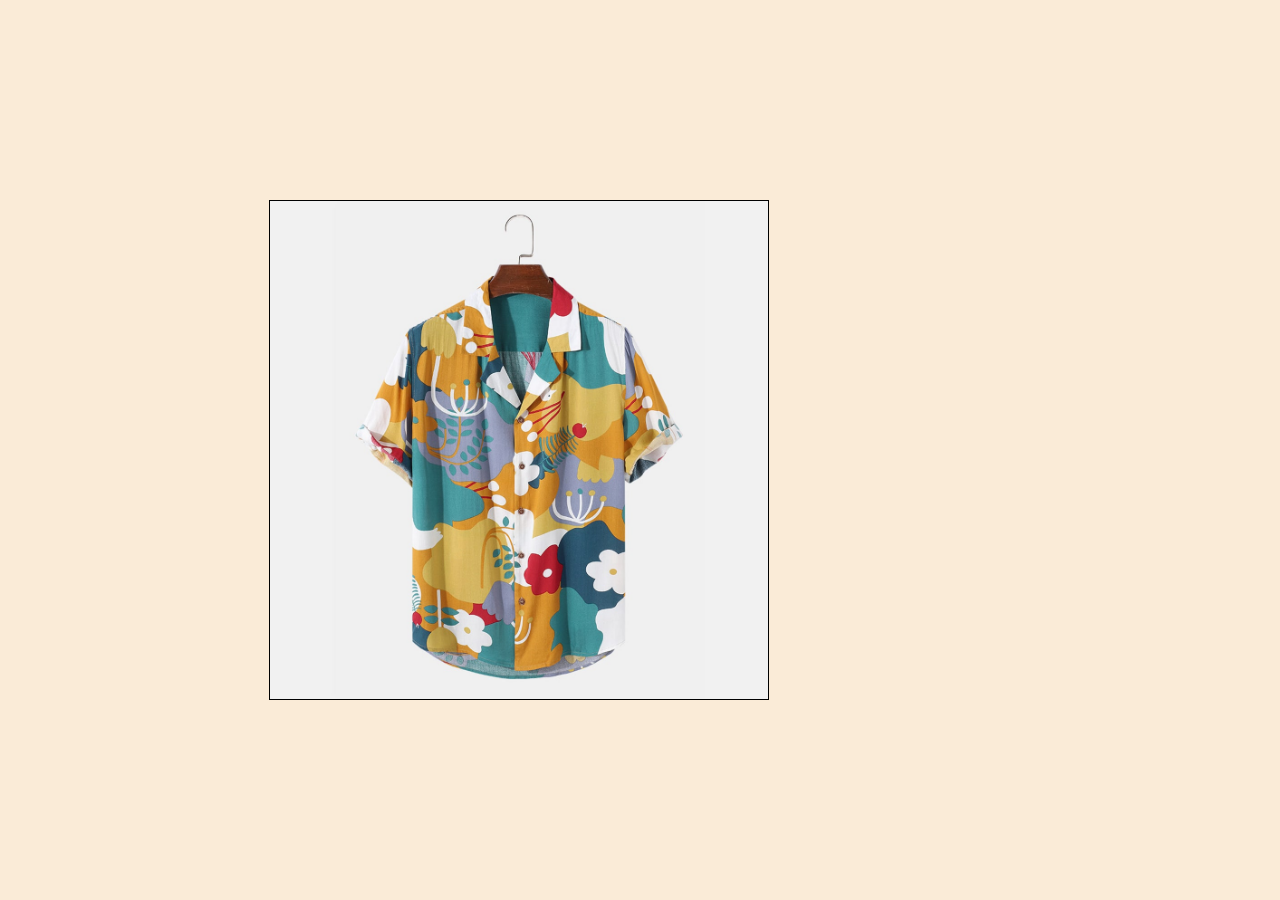
==== about.html @ 8a06677a "sproduct done for lg" ====
<!DOCTYPE html>
<html lang="en">
<head>
    <meta charset="UTF-8">
    <meta name="viewport" content="width=device-width, initial-scale=1.0">
    <title>Document</title>
    <style>
        * {
            margin: 0;
            padding: 0;
            box-sizing: border-box;
        }
        body {
            width: 100vw;
            height: 100vh;
            background-color: antiquewhite; 
        }
        div {
            width: 500px;
            height: 500px;
            border: 1px solid #000;
            background: url(image/products/f1.jpg);
            background-size: 100% 100%;
            position: absolute;
            overflow: hidden;
        }
        #first {
            top: 50%;
            left: 21%;
            transform: translateY(-50%);
        }
        #second {
            background-size: 600% 600%;
            top: 50%;
            left: 53%;
            transform: translateY(-50%);
            display: none;
        }
        #lens {
            width: 150px;
            height: 150px;
            background: rgba(0, 0, 0, .4);
            position: absolute;
            transform: translate(-50%, -50%);
            pointer-events: none;
            display: none;
        }
    </style>
</head>
<body>
   <div id="first">
    <div id="lens">

    </div>
   </div>
   <div id="second">
   </div>

   <script>
    let lens = document.getElementById('lens')
    let first = document.getElementById('first')
    let second = document.getElementById('second')

    first.addEventListener('mousemove', (e) => {
        let x = e.clientX - e.target.offsetLeft;
        let y = e.clientY - e.target.offsetTop;

        console.log('ee', e.target.offsetLeft, e.target.offsetTop, x, y)

        lens.style.left = x + 'px';
        lens.style.top = y + 250 + 'px';

        second.style.backgroundPositionX = (x - (500 / 2 / 6)) * -6 + 'px' 
        // second.style.backgroundPositionX = x + 'px' 
        second.style.backgroundPositionY = (y - (500 / 2 / 6) + 250) * -6 + 'px'; 

        // second.style.backgroundPositionX = -1256 + 'px';
        // second.style.backgroundPositionY = -1358 + 'px';

        second.style.display = 'block';
        lens.style.display = 'block';
    })

    first.addEventListener('mouseleave', () => {
        second.style.display = 'none';
        lens.style.display = 'none';
        
    })

    window.addEventListener('mousemove', (e) => {
        console.log(e.clientX, e.clientY, e.target.offsetLe)
    })

   </script>
</body>
</html>
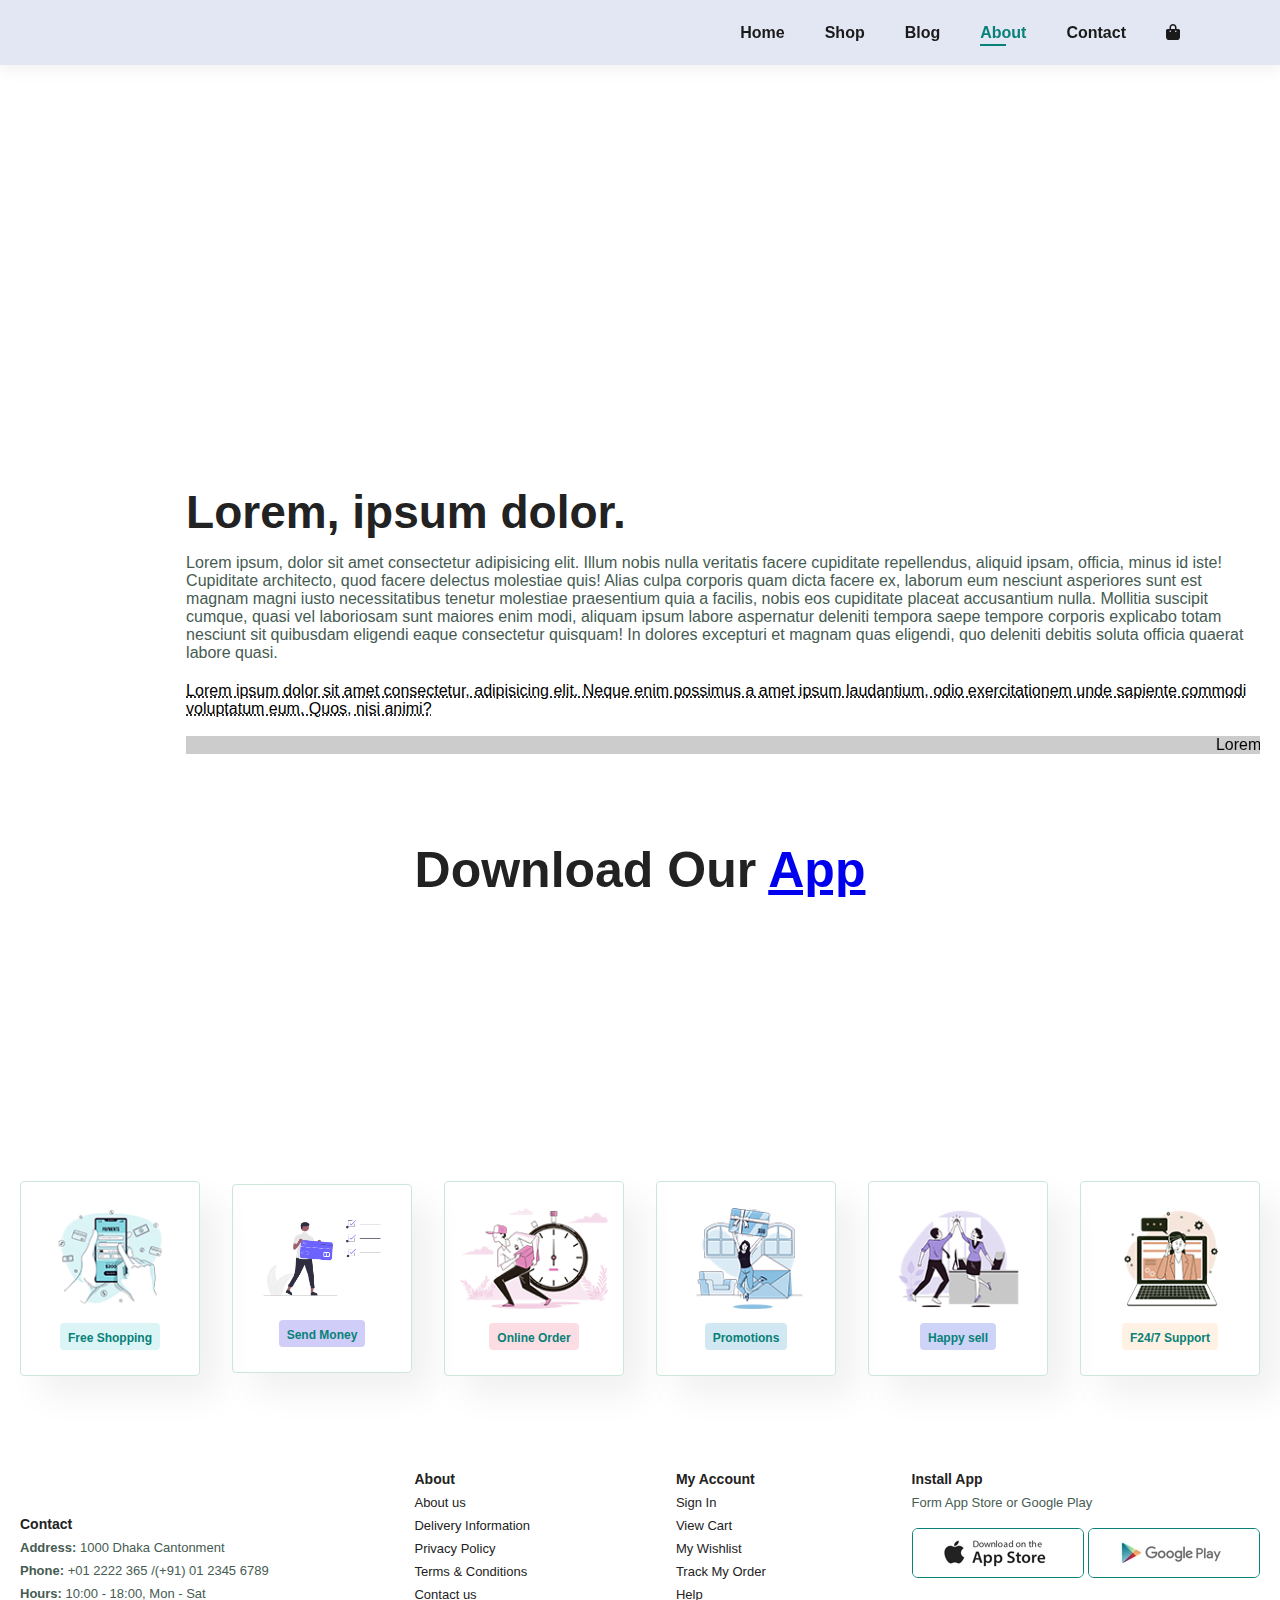
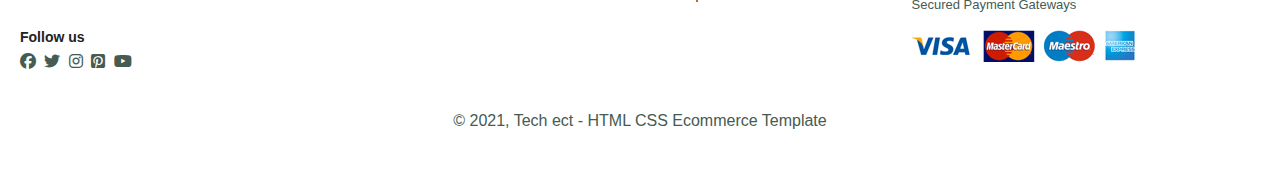
==== commit 53ccccb6: "about done" ====
--- a/about.html
+++ b/about.html
@@ -1,96 +1,158 @@
 <!DOCTYPE html>
 <html lang="en">
+
 <head>
     <meta charset="UTF-8">
     <meta name="viewport" content="width=device-width, initial-scale=1.0">
-    <title>Document</title>
-    <style>
-        * {
-            margin: 0;
-            padding: 0;
-            box-sizing: border-box;
-        }
-        body {
-            width: 100vw;
-            height: 100vh;
-            background-color: antiquewhite; 
-        }
-        div {
-            width: 500px;
-            height: 500px;
-            border: 1px solid #000;
-            background: url(image/products/f1.jpg);
-            background-size: 100% 100%;
-            position: absolute;
-            overflow: hidden;
-        }
-        #first {
-            top: 50%;
-            left: 21%;
-            transform: translateY(-50%);
-        }
-        #second {
-            background-size: 600% 600%;
-            top: 50%;
-            left: 53%;
-            transform: translateY(-50%);
-            display: none;
-        }
-        #lens {
-            width: 150px;
-            height: 150px;
-            background: rgba(0, 0, 0, .4);
-            position: absolute;
-            transform: translate(-50%, -50%);
-            pointer-events: none;
-            display: none;
-        }
-    </style>
+    <title>E-commerce Site</title>
+    <link rel="stylesheet" href="css/style.css">
+    <!-- font awesome cdn link  -->
+    <link rel="stylesheet" href="https://cdnjs.cloudflare.com/ajax/libs/font-awesome/6.4.2/css/all.min.css" />
+    <link rel="stylesheet" href="blog.html">
 </head>
+
 <body>
-   <div id="first">
-    <div id="lens">
+    <section id="header">
+        <img style="height: 35px;border-radius: 100%;"
+            src="https://encrypted-tbn0.gstatic.com/images?q=tbn:ANd9GcQpkBy8JRJVTRayqtduriksP5agMpCwjSKArQ&usqp=CAU"
+            alt="" srcset="">
 
-    </div>
-   </div>
-   <div id="second">
-   </div>
+        <div>
+            <ul id="navbar">
+                <i id="sideNavClose" class="fa-regular fa-circle-xmark"></i>
+                <li><a href="index.html">Home</a></li>
+                <li><a href="shop.html">Shop</a></li>
+                <li><a href="blog.html">Blog</a></li>
+                <li><a class="active" href="about.html">About</a></li>
+                <li><a href="contact.html">Contact</a></li>
+                <li id="lg-bag"><a href="cart.html "><i class="fa fa-shopping-bag"></i></a></li>
+            </ul>
+        </div>
 
-   <script>
-    let lens = document.getElementById('lens')
-    let first = document.getElementById('first')
-    let second = document.getElementById('second')
+        <div id="mobile">
+            <a href="cart.html"><i class="fa-solid fa-bag-shopping"></i></a>
+            <i id="bar" class="fas fa-outdent"></i>
+        </div>
 
-    first.addEventListener('mousemove', (e) => {
-        let x = e.clientX - e.target.offsetLeft;
-        let y = e.clientY - e.target.offsetTop;
+    </section>
 
-        console.log('ee', e.target.offsetLeft, e.target.offsetTop, x, y)
+    <section id="about-page-header">
+        <div class="blurry-background">
+            <h1 style="color: #fff;">#KnowUs</h1>
+            <p style="color: #fff;">Lorem ipsum dolor, sit amet consectetur adipisicing elit.</p>
+        </div>
+    </section>
 
-        lens.style.left = x + 'px';
-        lens.style.top = y + 250 + 'px';
+    <section id="about-head" class="section-p1">
+        <img src="	https://images.pexels.com/photos/2274725/pexels-photo-2274725.jpeg?auto=compress&cs=tinysrgb&w=1600" alt="">
 
-        second.style.backgroundPositionX = (x - (500 / 2 / 6)) * -6 + 'px' 
-        // second.style.backgroundPositionX = x + 'px' 
-        second.style.backgroundPositionY = (y - (500 / 2 / 6) + 250) * -6 + 'px'; 
+        <div>
+            <h2>Lorem, ipsum dolor.</h2>
+            <p>Lorem ipsum, dolor sit amet consectetur adipisicing elit. Illum nobis nulla veritatis facere cupiditate repellendus, aliquid ipsam, officia, minus id iste! Cupiditate architecto, quod facere delectus molestiae quis! Alias culpa corporis quam dicta facere ex, laborum eum nesciunt asperiores sunt est magnam magni iusto necessitatibus tenetur molestiae praesentium quia a facilis, nobis eos cupiditate placeat accusantium nulla. Mollitia suscipit cumque, quasi vel laboriosam sunt maiores enim modi, aliquam ipsum labore aspernatur deleniti tempora saepe tempore corporis explicabo totam nesciunt sit quibusdam eligendi eaque consectetur quisquam! In dolores excepturi et magnam quas eligendi, quo deleniti debitis soluta officia quaerat labore quasi.</p>
 
-        // second.style.backgroundPositionX = -1256 + 'px';
-        // second.style.backgroundPositionY = -1358 + 'px';
+            <abbr sty title="">Lorem ipsum dolor sit amet consectetur, adipisicing elit. Neque enim possimus a amet ipsum laudantium, odio exercitationem unde sapiente commodi voluptatum eum. Quos, nisi animi?</abbr>
 
-        second.style.display = 'block';
-        lens.style.display = 'block';
-    })
+            <br><br>
+            <marquee bgcolor="#ccc" loop="-1" scrollamount="5" width="100%">Lorem ipsum dolor sit amet consectetur adipisicing elit. Corrupti, delectus.</marquee>
 
-    first.addEventListener('mouseleave', () => {
-        second.style.display = 'none';
-        lens.style.display = 'none';
-        
-    })
+        </div>
 
-    window.addEventListener('mousemove', (e) => {
-        console.log(e.clientX, e.clientY, e.target.offsetLe)
-    })
+    </section>
 
-   </script>
+    <section id="about-app" class="section-p1">
+        <h1>Download Our <a href="#">App</a></h1>
+        <div class="video">
+            <video autoplay muted loop src="image/video/1.mp4"></video>
+        </div>
+    </section>
+
+    <section id="feature" class="section-p1">
+        <div class="fe-box">
+            <img src="image/features/f1.png" alt="">
+            <h6>Free Shopping</h6>
+        </div>
+        <div class="fe-box">
+            <img src="image/features/undraw_Online_payments_re_y8f2.png" alt="">
+            <h6>Send Money</h6>
+        </div>
+        <div class="fe-box">
+            <img src="image/features/f2.png" alt="">
+            <h6>Online Order</h6>
+        </div>
+        <div class="fe-box">
+            <img src="image/features/f4.png" alt="">
+            <h6>Promotions</h6>
+        </div>
+        <div class="fe-box">
+            <img src="image/features/f5.png" alt="">
+            <h6>Happy sell</h6>
+        </div>
+        <div class="fe-box">
+            <img src="image/features/f6.png" alt="">
+            <h6>F24/7 Support</h6>
+        </div>
+    
+    </section>
+
+    <footer class="section-p1">
+        <div id="allCol">
+            <div class="col">
+                <img style="height: 45px;border-radius: 100%;"
+                    src="https://encrypted-tbn0.gstatic.com/images?q=tbn:ANd9GcQpkBy8JRJVTRayqtduriksP5agMpCwjSKArQ&usqp=CAU"
+                    alt="">
+                <h4>Contact</h4>
+                <p><strong>Address: </strong> 1000 Dhaka Cantonment</p>
+                <p><strong>Phone:</strong> +01 2222 365 /(+91) 01 2345 6789</p>
+                <p><strong>Hours:</strong> 10:00 - 18:00, Mon - Sat</p>
+                <div class="follow">
+                    <h4>Follow us</h4>
+                    <div class="icon">
+                        <i class="fab fa-facebook"></i>
+                        <i class="fab fa-twitter"></i>
+                        <i class="fab fa-instagram"></i>
+                        <i class="fab fa-square-pinterest"></i>
+                        <i class="fab fa-youtube"></i>
+                    </div>
+                </div>
+            </div>
+
+            <div class="col">
+                <h4>About</h4>
+                <a href="#">About us</a>
+                <a href="#">Delivery Information</a>
+                <a href="#">Privacy Policy</a>
+                <a href="#">Terms & Conditions</a>
+                <a href="#">Contact us</a>
+            </div>
+
+            <div class="col">
+                <h4>My Account</h4>
+                <a href="#">Sign In</a>
+                <a href="#">View Cart</a>
+                <a href="#">My Wishlist</a>
+                <a href="#">Track My Order</a>
+                <a href="#">Help</a>
+            </div>
+
+            <div class="col install">
+                <h4>Install App</h4>
+                <p>Form App Store or Google Play</p>
+                <div class="row">
+                    <img src="image/pay/app.jpg" alt="">
+                    <img src="image/pay/play.jpg" alt="">
+                </div>
+                <p>Secured Payment Gateways</p>
+                <img src="image/pay/pay.png" alt="">
+            </div>
+        </div>
+
+        <div class="copyright">
+            <p>© 2021, Tech ect - HTML CSS Ecommerce Template</p>
+        </div>
+    </footer>
+
+
+    <script src="code.js"></script>
 </body>
+
 </html>--- a/css/style.css
+++ b/css/style.css
@@ -0,0 +1,1239 @@
+@import url("https://fonts.googleapis.com/css2?family=Kablammo&family=League+Spartan:wght@100;200;300;400;500&family=Lobster+Two&family=Monoton&family=Poppins:wght@500&display=swap");
+
+* {
+  margin: 0;
+  padding: 0;
+  box-sizing: border-box;
+  font-family: "Spartan", sans-serif;
+}
+
+h1 {
+  font-size: 50px;
+  line-height: 64px;
+  color: #222;
+}
+
+h2 {
+  font-size: 46px;
+  line-height: 54px;
+  color: #222;
+}
+
+h4 {
+  font-size: 20px;
+  color: #222;
+}
+
+h6 {
+  font-weight: 700;
+  font-size: 12px;
+}
+
+p {
+  font-size: 16px;
+  color: #465b52;
+  margin: 15px 0 20px 0;
+}
+
+.section-p1 {
+  padding: 40px 80px;
+}
+
+.section-m1 {
+  margin: 40px 0;
+}
+
+button.normal {
+  font-size: 14px;
+  font-weight: 600;
+  padding: 15px 30px;
+  color: #000;
+  background-color: #fff;
+  border-radius: 4px;
+  cursor: pointer;
+  border: none;
+  outline: none;
+  /* outline is placed outside of border  */
+  transition: 0.4s;
+}
+
+button.white {
+  font-size: 13px;
+  font-weight: 600;
+  padding: 11px 18px;
+  color: #fff;
+  background-color: transparent;
+  border-radius: 4px;
+  cursor: pointer;
+  border: 1px solid #fff;
+  outline: none;
+  /* outline is placed outside of border  */
+  transition: 0.4s;
+}
+
+body {
+  width: 100%;
+}
+
+#header {
+  display: flex;
+  align-items: center;
+  justify-content: space-between;
+  padding: 15px 80px;
+  background: #e3e6f3;
+  box-shadow: 0 5px 15px rgba(0, 0, 0, 0.06);
+  /* box-shadow: horizontal vertical blur rgba(red, green, blue, density); */
+  z-index: 999;
+  position: sticky;
+  top: 0;
+  left: 0;
+}
+
+#navbar {
+  display: flex;
+  align-items: center;
+  justify-content: center;
+}
+
+#navbar li {
+  position: relative;
+  list-style: none;
+  padding: 0 20px;
+}
+
+#navbar li a {
+  text-decoration: none;
+  font-size: 16px;
+  font-weight: 600;
+  color: #1a1a1a;
+  transition: 0.3s ease;
+}
+
+#navbar li a:hover,
+#navbar li a.active {
+  color: #088178;
+}
+
+#navbar li a.active::after,
+#navbar li a:hover::after {
+  content: "";
+  width: 30%;
+  height: 2px;
+  background-color: #088178;
+  position: absolute;
+  bottom: -4px;
+  left: 20px;
+}
+
+/* Home page */
+#hero {
+  background-image: url("https://images.pexels.com/photos/845434/pexels-photo-845434.jpeg?auto=compress&cs=tinysrgb&w=1600");
+  background-repeat: no-repeat;
+  height: 90vh;
+  width: 100%;
+  background-size: cover;
+  background-position: top 25% right 0;
+  padding: 0 80px;
+  display: flex;
+  flex-direction: column;
+  align-items: flex-start;
+  justify-content: center;
+}
+
+#hero h4 {
+  padding-bottom: 15px;
+}
+
+#hero h1 {
+  color: #e09e0e;
+}
+
+#hero h2 {
+  color: #50452e;
+}
+
+.blurry-background {
+  background-size: cover;
+  backdrop-filter: blur(30px);
+  padding: 20px;
+  border-radius: 20px;
+}
+
+#hero button {
+  background-image: url("https://i.ibb.co/0DfCRcY/button.png");
+  background-color: transparent;
+  color: #50452e;
+  border: 0;
+  padding: 14px 80px 14px 65px;
+  background-repeat: no-repeat;
+  cursor: pointer;
+  font-weight: 700;
+  font-size: 15px;
+}
+
+#feature {
+  display: flex;
+  align-items: center;
+  justify-content: space-between;
+  flex-wrap: wrap;
+}
+
+#feature .fe-box {
+  width: 180px;
+  text-align: center;
+  padding: 25px 15px;
+  box-shadow: 20px 20px 34px rgba(0, 0, 0, 0.06);
+  border: 1px solid #cce7d8;
+  border-radius: 4px;
+  margin: 15px 0;
+}
+
+#feature .fe-box:hover {
+  box-shadow: 10px 10px 54px rgba(70, 62, 221, 0.1);
+}
+
+#feature .fe-box img {
+  width: 100%;
+  margin-bottom: 10px;
+}
+
+#feature .fe-box h6 {
+  display: inline-block;
+  padding: 9px 8px 6px 8px;
+  line-height: 1;
+  border-radius: 4px;
+  color: #088178;
+  background-color: #dbf4f6;
+}
+
+#feature .fe-box:nth-child(2) h6 {
+  background-color: #d0cef8;
+}
+#feature .fe-box:nth-child(3) h6 {
+  background-color: #fddde4;
+}
+#feature .fe-box:nth-child(4) h6 {
+  background-color: #d1e8f2;
+}
+#feature .fe-box:nth-child(5) h6 {
+  background-color: #cdd4f8;
+}
+#feature .fe-box:nth-child(6) h6 {
+  background-color: #fff2e5;
+}
+
+.product1 {
+  text-align: center;
+}
+
+.product1 .pro-container {
+  display: flex;
+  justify-content: space-between;
+  padding: 20px 0;
+  flex-wrap: wrap;
+  gap: 40px;
+}
+
+.product1 .pro {
+  width: 23%;
+  min-width: 250px;
+  padding: 10px 12px;
+  border: 1px solid #cce7d0;
+  border-radius: 20px;
+  cursor: pointer;
+  box-shadow: 20px 20px 30px rgba(0, 0, 0, 0.02);
+}
+
+.product1 .pro:hover {
+  box-shadow: 20px 20px 30px rgba(0, 0, 0, 0.06);
+}
+
+.product1 .pro img {
+  width: 100%;
+  border: 1px solid #cce7d0;
+  border-radius: 16px;
+}
+
+.product1 .pro .des {
+  position: relative;
+  text-align: start;
+  padding: 10px 0;
+}
+
+.product1 .pro .des span {
+  color: #606063;
+  font-size: 14px;
+}
+
+.product1 .pro .des h5 {
+  padding-top: 7px;
+  color: #1a1a1a;
+  font-size: 14px;
+}
+
+.product1 .pro .des i {
+  font-size: 12px;
+  color: #dec949;
+}
+
+.product1 .pro .des h4 {
+  padding-top: 7px;
+  font-size: 15px;
+  font-weight: 700;
+  color: #088178;
+}
+
+.product1 .pro .des .cart {
+  position: absolute;
+  right: 0;
+  bottom: 5px;
+  padding-left: 13.3px;
+  display: inline-block;
+  width: 40px !important;
+  height: 40px !important;
+  line-height: 40px;
+  border-radius: 50px;
+  background-color: #e8f6ea;
+  font-weight: 500;
+  color: #088178;
+}
+
+.product1 .pro .des .cart i {
+  color: #088178;
+}
+
+#banner {
+  display: flex;
+  flex-direction: column;
+  justify-content: center;
+  align-items: center;
+  text-align: center;
+  background-image: url("https://images.pexels.com/photos/4814061/pexels-photo-4814061.jpeg?auto=compress&cs=tinysrgb&w=1600");
+  width: 100%;
+  height: 40vh;
+  background-size: cover;
+  background-position: center;
+}
+
+#banner h4 {
+  color: #fff;
+  font-size: 16px;
+}
+
+#banner h2 {
+  color: #fff;
+  font-size: 30px;
+  padding: 10px 0;
+}
+
+#banner h2 span {
+  color: #ef3636;
+}
+
+#banner button:hover {
+  background: #088178;
+  color: #fff;
+}
+
+#sm-banner {
+  display: flex;
+  justify-content: space-between;
+  padding: 0 80px;
+  flex-wrap: wrap;
+  margin-top: 70px;
+}
+
+#sm-banner .banner-box {
+  display: flex;
+  flex-direction: column;
+  justify-content: center;
+  align-items: flex-start;
+  padding: 30px;
+  background-image: url("https://images.pexels.com/photos/3755706/pexels-photo-3755706.jpeg?auto=compress&cs=tinysrgb&w=1600");
+  min-width: 45%;
+  height: 50vh;
+  background-size: cover;
+  background-position: center;
+}
+
+.banner-box2 {
+  background-image: url("https://images.pexels.com/photos/7716960/pexels-photo-7716960.jpeg?auto=compress&cs=tinysrgb&w=1600") !important;
+}
+
+#sm-banner h4 {
+  color: #fff;
+  font-weight: 300;
+}
+
+#sm-banner h2 {
+  color: #fff;
+  font-size: 28px;
+  font-weight: 800;
+}
+
+#sm-banner span {
+  color: #fff;
+  font-size: 14px;
+  padding-bottom: 15px;
+}
+
+#sm-banner .banner-box:hover > button {
+  background-color: #088178;
+  border: 1px solid #088178;
+}
+
+#banner3 {
+  display: flex;
+  justify-content: space-between;
+  padding: 0 80px;
+  flex-wrap: wrap;
+}
+
+#banner3 .banner-box {
+  display: flex;
+  flex-direction: column;
+  justify-content: center;
+  align-items: flex-start;
+  padding: 20px;
+  width: 30%;
+  height: 30vh;
+  background-size: cover;
+  margin-bottom: 20px;
+}
+
+#banner3 h2 {
+  color: #fff;
+  font-weight: 900;
+  font-size: 22px;
+}
+
+#banner3 h3 {
+  color: #ec544e;
+  font-weight: 800;
+  font-size: 15px;
+}
+
+#newsletter {
+  display: flex;
+  justify-content: space-between;
+  flex-wrap: wrap;
+  align-items: center;
+  background-color: #000;
+  background-image: url("https://images.pexels.com/photos/746111/pexels-photo-746111.jpeg?auto=compress&cs=tinysrgb&w=1600");
+  background-repeat: no-repeat;
+  background-position: 20% 30%;
+  background-size: cover;
+  background-color: #041e42;
+  margin-bottom: 80px;
+  background: cover;
+}
+
+.newsText h4 {
+  font-size: 22px;
+  font-weight: 700;
+  color: #fff;
+}
+
+.newsText p {
+  font-size: 14px;
+  font-weight: 600;
+  color: #818ea0;
+}
+
+.newsText p span {
+  color: #ffbd27;
+}
+
+#newsletter .form {
+  display: flex;
+  width: 40%;
+}
+
+#newsletter input {
+  height: 3.125rem;
+  padding: 0 1.25em;
+  font-size: 14px;
+  width: 100%;
+  border: 1px solid transparent;
+  border-radius: 4px 0 0 4px;
+  outline: none;
+}
+
+#newsletter button {
+  background-color: #088178;
+  color: #fff;
+  /* new known  */
+  white-space: nowrap;
+  border-radius: 0 4px 4px 0;
+}
+
+#allCol {
+  display: flex;
+  flex-wrap: wrap;
+  justify-content: space-between;
+}
+
+#allCol .col {
+  display: flex;
+  flex-direction: column;
+  align-items: flex-start;
+  margin-bottom: 20px;
+}
+
+#allCol .logo {
+  margin-bottom: 30px;
+}
+
+#allCol h4 {
+  font-size: 14px;
+  margin: 0 0 8px 0;
+}
+
+#allCol p {
+  font-size: 13px;
+  margin: 0 0 8px 0;
+}
+
+#allCol a {
+  font-size: 13px;
+  text-decoration: none;
+  color: #222;
+  margin: 0 0 8px 0;
+}
+
+#allCol .follow {
+  margin-top: 20px;
+}
+
+#allCol .follow i {
+  color: #465b52;
+  padding-right: 4px;
+  cursor: pointer;
+}
+
+#allCol .install .row img {
+  border: 1px solid #088178;
+  border-radius: 6px;
+}
+
+#allCol .install img {
+  margin: 10px 0 15px 0;
+}
+
+#allCol .follow i:hover,
+#allCol a:hover {
+  color: #088178;
+}
+
+.copyright {
+  width: 100%;
+  text-align: center;
+}
+
+#mobile {
+  display: none;
+}
+
+#sideNavClose {
+  display: none;
+}
+
+/* Start Media Query  */
+
+/* @media (max-width: 1351px) {
+  .section-p1 {
+    padding: 40px 20px !important;
+  }
+} */
+
+@media screen and (min-width: 800px) and (max-width: 989px) {
+  .product1 .pro {
+    width: 45%;
+    min-width: 250px;
+    padding: 10px 12px;
+    border: 1px solid #cce7d0;
+    border-radius: 20px;
+    cursor: pointer;
+    box-shadow: 20px 20px 30px rgba(0, 0, 0, 0.02);
+  }
+}
+
+@media screen and (min-width: 800px) and (max-width: 826px) {
+  #newsletter .form {
+    width: 80%;
+  }
+}
+
+@media screen and (min-width: 826px) and (max-width: 1350px) {
+  .section-p1 {
+    padding: 40px 20px !important;
+  }
+}
+
+@media (max-width: 968px) {
+  #hero {
+    padding: 0 40px;
+  }
+
+  #banner3 h2 {
+    color: #fff;
+    font-weight: 900;
+    font-size: 15px;
+    line-height: 25px;
+  }
+
+  #banner3 h3 {
+    color: #ec544e;
+    font-weight: 800;
+    font-size: 12px;
+  }
+
+  .blurry-background h4 {
+    font-size: 28px;
+    color: #222;
+    line-height: 0;
+  }
+
+  .blurry-background h2 {
+    font-size: 35px;
+    line-height: 55px;
+    color: #222;
+  }
+
+  .blurry-background h1 {
+    font-size: 35px;
+    line-height: 20px;
+    color: #ffffff;
+  }
+
+  .blurry-background p {
+    font-size: 15px;
+    color: #ffffff;
+    margin: 25px 0 20px 0;
+  }
+
+  /* sproduct css  */
+}
+@media (max-width: 799px) {
+  .section-p1 {
+    padding: 40px 40px;
+  }
+
+  #navbar {
+    display: flex;
+    flex-direction: column;
+    justify-content: flex-start;
+    align-items: flex-start;
+    position: fixed;
+    top: 0;
+    right: -300px;
+    height: 100vh;
+    width: 300px;
+    background-color: #a6b8d1;
+    padding: 80px 0 0 10px;
+    transition: 0.4s linear;
+  }
+
+  #sideNavClose {
+    /* initial always means inline */
+    display: initial;
+    position: absolute;
+    top: 30px;
+    left: 28px;
+    color: #222;
+    font-size: 25px;
+  }
+
+  #lg-bag {
+    display: none;
+  }
+
+  #navbar.active {
+    right: 0;
+  }
+
+  #navbar li {
+    margin-bottom: 25px;
+  }
+
+  #mobile {
+    display: block;
+  }
+
+  #mobile i {
+    color: #1a1a1a;
+    font-size: 24px;
+    padding-left: 20px;
+  }
+
+  #hero {
+    height: 70vh;
+    background-position: top 30% right 66%;
+    padding: 0 40px;
+  }
+
+  .blurry-background h4 {
+    font-size: 25px;
+    color: #222;
+    line-height: 0;
+  }
+
+  .blurry-background h2 {
+    font-size: 28px;
+    line-height: 55px;
+    color: #222;
+  }
+
+  .blurry-background h1 {
+    font-size: 30px;
+    line-height: 20px;
+    color: #ffffff;
+  }
+
+  .blurry-background p {
+    font-size: 12px;
+    color: #ffffff;
+    margin: 25px 0 20px 0;
+  }
+
+  #feature {
+    justify-content: center;
+    align-items: normal;
+  }
+
+  #feature .fe-box {
+    margin: 15px 15px;
+  }
+
+  .product1 .pro-container {
+    justify-content: center;
+  }
+
+  #banner {
+    height: 20vh;
+  }
+
+  #sm-banner {
+    display: block;
+    padding: 0 40px;
+  }
+
+  #sm-banner .banner-box {
+    min-width: 100%;
+    height: 20vh;
+  }
+
+  #banner3 {
+    padding: 0 40px;
+  }
+
+  #banner3 .banner-box {
+    min-width: 100%;
+    height: 15vh;
+  }
+
+  #banner3 .banner-box h2,
+  h3 {
+    line-height: 2;
+  }
+
+  #banner3 h2 {
+    color: #fff;
+    font-weight: 900;
+    font-size: 16px;
+  }
+
+  #newsletter .form {
+    width: 70%;
+  }
+}
+
+@media (max-width: 619px) {
+  .product1 .pro {
+    width: 100%;
+  }
+}
+
+@media (max-width: 477px) {
+  .section-p1 {
+    padding: 20px;
+  }
+  #header {
+    padding: 10px 30px;
+  }
+
+  #mobile i {
+    font-size: 17px;
+  }
+
+  #hero {
+    padding: 0 20px;
+    background-position: 55%;
+  }
+
+  .blurry-background h4 {
+    font-size: 19px;
+    color: #222;
+    line-height: 0;
+  }
+
+  .blurry-background h2 {
+    font-size: 25px;
+    line-height: 30px;
+    color: #222;
+  }
+
+  .blurry-background h1 {
+    font-size: 29px;
+    line-height: 35px;
+    color: #fff;
+  }
+
+  .blurry-background p {
+    font-size: 12px;
+    color: #fff;
+    margin: 15px 0 20px 0;
+  }
+
+  #hero button {
+    font-size: 12px;
+  }
+
+  #feature {
+    justify-content: space-between;
+  }
+
+  #feature .fe-box {
+    width: 155px;
+    margin: 0 0 10px 0;
+  }
+
+  .product1 .pro {
+    width: 100%;
+    padding: 10;
+  }
+
+  .des h4 {
+    line-height: 20px;
+  }
+
+  .des .star {
+    line-height: 25px;
+  }
+
+  #banner {
+    height: 40vh;
+    padding: 20px;
+  }
+
+  #sm-banner .banner-box {
+    height: 30vh;
+  }
+
+  #sm-banner {
+    padding: 0 20px;
+  }
+
+  #banner3 {
+    padding: 0 20px;
+  }
+
+  #banner3 {
+    flex-direction: column;
+  }
+
+  #banner3 .banner-box {
+    min-width: 100%;
+    height: 10vh;
+  }
+
+  #newsletter {
+    padding: 40px 20px;
+  }
+
+  #newsletter .form {
+    width: 100%;
+  }
+
+  .copyright p {
+    text-align: left;
+    font-size: 13px;
+  }
+
+  #navbar {
+    width: 215px;
+  }
+}
+
+/* shop page */
+
+#page-header {
+  display: flex;
+  justify-content: center;
+  align-items: center;
+  background-image: url("https://images.pexels.com/photos/10458835/pexels-photo-10458835.jpeg?auto=compress&cs=tinysrgb&w=1600");
+  width: 100%;
+  height: 40vh;
+  background-size: cover;
+  text-align: center;
+}
+
+#page-header div h1,
+#page-header div p {
+  color: #fff;
+}
+
+#pagination {
+  text-align: center;
+}
+
+#pagination a {
+  text-decoration: none;
+  background-color: #088178;
+  padding: 15px 20px;
+  border-radius: 4px;
+  color: #fff;
+  font-weight: 600;
+}
+
+/* single product  */
+
+#proDetails {
+  display: flex;
+  justify-content: space-between;
+  margin-top: 20px;
+  height: 90vh;
+  overflow: hidden;
+}
+
+#proDetails .single-pro-image {
+  position: relative;
+  width: 42%;
+  height: 100%;
+  overflow: hidden;
+}
+
+#main-image-div {
+  overflow: hidden !important;
+  height: 80%;
+}
+
+#small-image-parent {
+  position: relative;
+  z-index: 2 !important;
+  background-color: #fff;
+  height: 20%;
+}
+.small-img-group {
+  display: flex;
+  justify-content: space-between;
+  height: 100%;
+  margin-top: 8px;
+}
+
+.small-image-col {
+  /* flex-basis work like as max-width  */
+  flex-basis: 24%;
+  height: 100%;
+  /* max-width: 24%; */
+  cursor: pointer;
+}
+
+#proDetails .single-pro-details {
+  position: relative;
+  width: 53%;
+  padding-top: 30px;
+  display: block;
+}
+
+#proDetails #zoom-image {
+  width: 50%;
+  background-color: #f0f0f0;
+  background-size: 350% 350%;
+  background-repeat: no-repeat;
+  overflow: hidden;
+  display: none;
+}
+
+#lens {
+  width: 150px;
+  height: 150px;
+  background: rgba(0, 0, 0, 0.4);
+  position: absolute;
+  transform: translate(-50%, -50%);
+  pointer-events: none;
+  z-index: 1;
+  display: none;
+}
+
+#proDetails .single-pro-details h4 {
+  padding: 40px 0 20px 0;
+}
+
+#proDetails .single-pro-details h2 {
+  font-size: 26px;
+}
+
+#proDetails .single-pro-details select {
+  display: block;
+  padding: 5px 10px;
+  margin-bottom: 10px;
+}
+
+#proDetails .single-pro-details input {
+  width: 50px;
+  height: 47px;
+  padding-left: 10px;
+  font-size: 16px;
+  margin-right: 10px;
+}
+
+#proDetails .single-pro-details input:focus {
+  outline: none;
+}
+
+#proDetails .single-pro-details button {
+  background: #088178;
+  color: #fff;
+}
+
+#proDetails .single-pro-details span {
+  line-height: 25px;
+}
+
+/* blog page  */
+
+#blog-page-header {
+  display: flex;
+  justify-content: center;
+  align-items: center;
+  background-image: url("https://images.pexels.com/photos/18536470/pexels-photo-18536470/free-photo-of-full-moon-in-the-sky.jpeg?auto=compress&cs=tinysrgb&w=1600&lazy=load");
+  width: 100%;
+  height: 40vh;
+  background-size: cover;
+  background-position: center;
+  text-align: center;
+  color: #fff;
+}
+
+#blog-page-header div h1,
+#blog-page-header div p {
+  color: #fff;
+}
+
+#blog .blog-box {
+  position: relative;
+  display: flex;
+  flex-direction: column;
+  align-items: center;
+  width: 100%;
+  margin-top: 90px;
+}
+
+#blog .blog-box h1 {
+  position: absolute;
+  top: -45px;
+  font-size: 70px;
+  color: #aeb3bd;
+  z-index: 0;
+  font-weight: 700;
+}
+
+#blog .blog-img {
+  width: 100%;
+  margin-right: 0px;
+  z-index: 1;
+}
+
+#blog img {
+  width: 100%;
+  height: 300px;
+  object-fit: cover;
+}
+
+.blog-details {
+  width: 100%;
+}
+
+#blog .blog-details a {
+  position: relative;
+  text-decoration: none;
+  font-size: 11px;
+  color: #000;
+  font-weight: 700;
+  transition: 0.3s;
+}
+
+#blog .blog-details a::after {
+  content: "";
+  width: 50px;
+  height: 1px;
+  background-color: #000;
+  position: absolute;
+  top: 5px;
+  right: -60px;
+}
+#blog .blog-details a:hover {
+  color: #088178;
+}
+
+#blog .blog-details a:hover::after {
+  background-color: #088178;
+}
+
+/* xs device */
+#blog {
+  padding: 50px 50px 0 50px;
+}
+
+/* about page  */
+
+#about-page-header {
+  display: flex;
+  justify-content: center;
+  align-items: center;
+  background-image: url("https://images.pexels.com/photos/2274725/pexels-photo-2274725.jpeg?auto=compress&cs=tinysrgb&w=1600");
+  width: 100%;
+  height: 40vh;
+  background-size: cover;
+  background-position: center;
+  text-align: center;
+}
+
+#about-head {
+  display: flex;
+  flex-direction: column;
+  align-items: center;
+}
+
+#about-head img {
+  width: 100%;
+  height: auto;
+}
+
+#about-head div {
+  margin-top: 20px;
+}
+
+#about-app {
+  text-align: center;
+}
+
+#about-app .video {
+  width: 100%;
+  height: 100%;
+  margin: 30px auto 0 auto;
+}
+
+#about-app .video video {
+  width: 100%;
+  height: 100%;
+  border-radius: 20px;
+}
+/* sm devices 640px */
+@media only screen and (min-width: 640px) {
+  #blog .blog-box {
+    flex-direction: row;
+  }
+
+  #blog .blog-img {
+    width: 50%;
+    margin-right: 40px;
+    z-index: 1;
+  }
+
+  .blog-details {
+    width: 50%;
+  }
+}
+
+/* md device 768px */
+
+@media (min-width: 768px) {
+  #about-head {
+    flex-direction: row;
+  }
+
+  #about-head img {
+    width: 50%;
+    height: auto;
+  }
+
+  #about-head div {
+    padding-left: 40px;
+  }
+
+  #about-app {
+    text-align: center;
+  }
+
+  #about-app .video {
+    width: 70%;
+    height: 100%;
+    margin: 30px auto 0 auto;
+  }
+
+  #about-app .video video {
+    width: 100%;
+    height: 100%;
+    border-radius: 20px;
+  }
+}
+/* xl-md device 968px  */
+@media only screen and (max-width: 968px) {
+  #proDetails {
+    display: block;
+    margin-top: 0px;
+    height: auto;
+    overflow: hidden;
+  }
+
+  #proDetails .single-pro-image {
+    position: relative;
+    width: 100%;
+    height: auto;
+    margin-right: 50px;
+    overflow: hidden;
+  }
+
+  #main-image-div {
+    height: 49vh;
+  }
+
+  #small-image-parent {
+    height: 15vh;
+  }
+
+  #proDetails .single-pro-details {
+    width: 100%;
+  }
+
+  #proDetails .single-pro-details h4 {
+    padding: 20px 0 10px 0;
+  }
+
+  .product1 .pro-container {
+    flex-direction: column;
+  }
+
+  .product1 .pro {
+    width: 100%;
+  }
+
+  /* blog page  */
+}
+
+@media (min-width: 968px) {
+  #blog {
+    padding: 100px 100px 0 100px;
+  }
+}
+/* lg device 1024px */
+
+/* xl device 1280px */
+@media (min-width: 1280px) {
+  #blog {
+    padding: 150px 150px 0 150px;
+  }
+}
+/* 2xl device 1536px */
